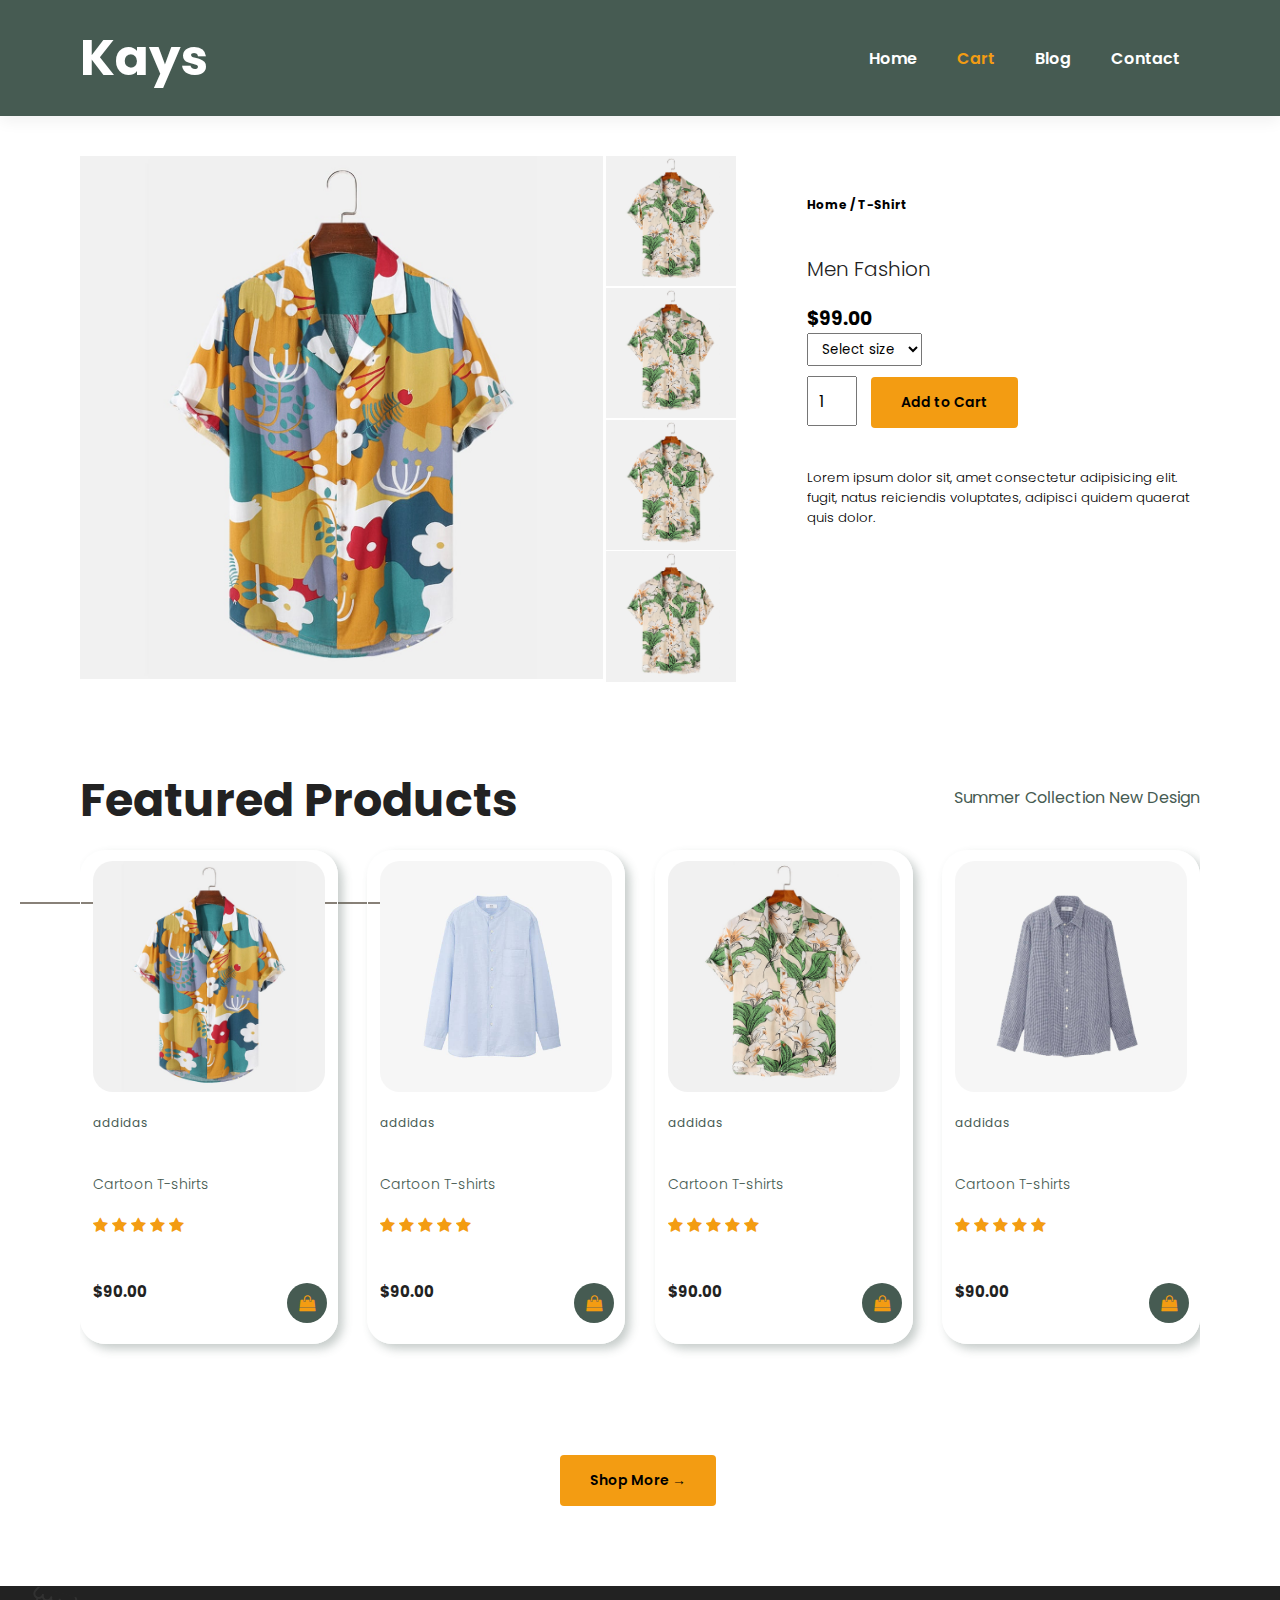
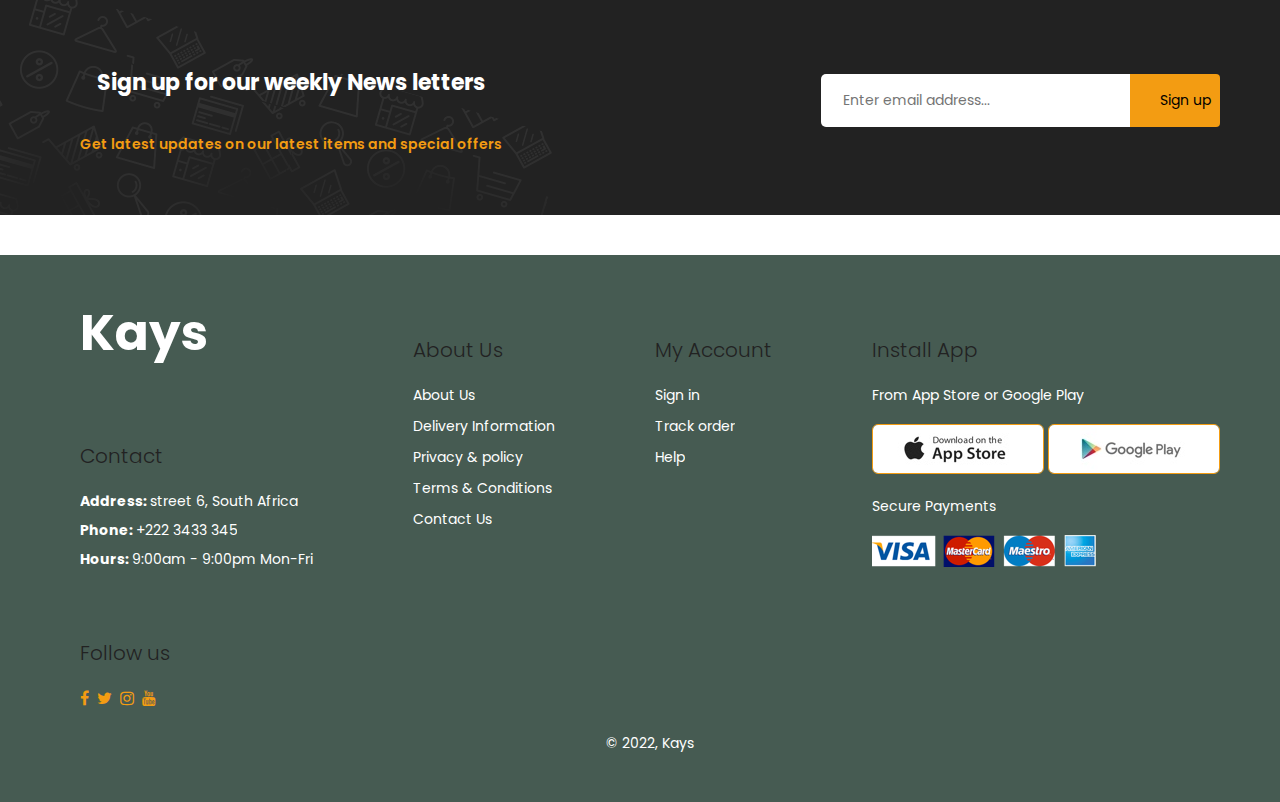
==== product.html @ 04445101 "shopping-site" ====
<!DOCTYPE html>
<html lang="en">
<head>
    <meta charset="UTF-8">
    <meta http-equiv="X-UA-Compatible" content="IE=edge">
    <meta name="viewport" content="width=device-width, initial-scale=1.0">
    <title>Shop</title>
    <link rel="stylesheet" href="style.css">
    <link href="https://fonts.googleapis.com/css2?family=Poppins:wght@300;400;500&display=swap" rel="stylesheet">
    <link rel="stylesheet" href="https://cdnjs.cloudflare.com/ajax/libs/font-awesome/4.7.0/css/font-awesome.min.css">

</head>
<body>
    <header class="header" id="header">
        <h1 class="logo">Kays</h1>

        <div class="nav"> 
            <nav class="nav-bar"> 
                <ul class="navbar" id="navbar">
                    <li><a href="index.html">Home</a></li>
                    <li><a class="active" href="shop.html">Cart</a></li>
                    <li><a href="blog.html">Blog</a></li>
                    <li><a href="#">Contact</a></li>
                </ul>
            </nav>
            
            <div class="mobile" id="mobile">
                <i class="fa fa-shopping-cart"></i>
                <i id="bar" class="fa fa-bars"></i> 
            </div>   
       </div>
            
    </header> 

    <section class="product-detail section-p1" id="product-detail">
        <div class="single-image">
            <div class="pro-image">
                <img src="img/products/f1.jpg" width="100%" id="main-img" class="main-img" alt="">
            </div>

            <div class="small-image">
                <div class="small-img-col">
                    <img src="img/products/f2.jpg" width="100%" class="small-img" alt="">
                </div>
                <div class="small-img-col">
                    <img src="img/products/f2.jpg" width="100%" class="small-img" alt="">
                </div>
                <div class="small-img-col">
                    <img src="img/products/f2.jpg" width="100%" class="small-img" alt="">
                </div>
                <div class="small-img-col">
                    <img src="img/products/f2.jpg" width="100%" class="small-img" alt="">
                </div>
            </div>
        </div>

        <div class="img-details">
            <h6>Home / T-Shirt</h6>
            <h4>Men Fashion</h4>
            <h3>$99.00</h3>
            <select>
                <option>Select size</option>
                <option>XL</option>
                <option>XXL</option>
                <option>Small</option>
                <option>Large</option>
            </select>

            <input type="number" value="1">
            <button class="btn">Add to Cart</button>
            <h5>Lorem ipsum dolor sit, amet consectetur adipisicing elit. fugit, natus reiciendis voluptates, adipisci quidem quaerat quis dolor.</h5>
        </div>
    </section>

    <section class="products section-p1 ">
        <h2>Featured Products</h2>
        <p>Summer Collection New Design</p>

        <div class="product__container">
            <div class="product">
                <img src="img/products/f1.jpg" alt="">
                <div class="descr">
                    <span>addidas</span>
                    <h5>Cartoon T-shirts</h5>
                    <div class="star">
                        <i class="fa fa-star"></i>
                        <i class="fa fa-star"></i>
                        <i class="fa fa-star"></i>
                        <i class="fa fa-star"></i>
                        <i class="fa fa-star"></i>
                    </div>
                    <h4>$90.00</h4>
                    <a href=""><i class="fa fa-shopping-bag"></i></a>
                </div>
            </div>

           

            <div class="product">
                <img src="img/products/n1.jpg" alt="">
                <div class="descr">
                    <span>addidas</span>
                    <h5>Cartoon T-shirts</h5>
                    <div class="star">
                        <i class="fa fa-star"></i>
                        <i class="fa fa-star"></i>
                        <i class="fa fa-star"></i>
                        <i class="fa fa-star"></i>
                        <i class="fa fa-star"></i>
                    </div>
                    <h4>$90.00</h4>
                    <a href=""><i class="fa fa-shopping-bag"></i></a>
                </div>
            </div>

            <div class="product">
                <img src="img/products/f2.jpg" alt="">
                <div class="descr">
                    <span>addidas</span>
                    <h5>Cartoon T-shirts</h5>
                    <div class="star">
                        <i class="fa fa-star"></i>
                        <i class="fa fa-star"></i>
                        <i class="fa fa-star"></i>
                        <i class="fa fa-star"></i>
                        <i class="fa fa-star"></i>
                    </div>
                    <h4>$90.00</h4>
                    <a href=""><i class="fa fa-shopping-bag"></i></a>
                </div>
            </div>

            <div class="product">
                <img src="img/products/n2.jpg" alt="">
                <div class="descr">
                    <span>addidas</span>
                    <h5>Cartoon T-shirts</h5>
                    <div class="star">
                        <i class="fa fa-star"></i>
                        <i class="fa fa-star"></i>
                        <i class="fa fa-star"></i>
                        <i class="fa fa-star"></i>
                        <i class="fa fa-star"></i>
                    </div>
                    <h4>$90.00</h4>
                    <a href=""><i class="fa fa-shopping-bag"></i></a>
                </div>
            </div>
        </div>
        <button class="product-btn">Shop More &rarr;</button>
    </section>

    <section class="news-letter section-p1 section-m1">
        <div class="news-text">
            <h4>Sign up for our weekly News letters</h4>
            <p>Get latest updates on our latest items and special offers</p>
       </div>
       <div class="form">
        <input type="email" placeholder="Enter email address...">
        <button class="btn-form">Sign up</button>
       </div>
    </section>

    <footer class="section-p1">
        <div class="col">
            <h1 class="logo">Kays</h1>
            <h4>Contact</h4>
            <p><strong>Address: </strong> street 6, South Africa</p>
            <p><strong>Phone: </strong> +222 3433 345</p>
            <p><strong>Hours: </strong> 9:00am - 9:00pm Mon-Fri</p>
            <div class="follow">
                <h4>Follow us</h4>
                <div class="icon">
                    <i class="fa fa-facebook"></i>
                    <i class="fa fa-twitter"></i>
                    <i class="fa fa-instagram"></i>
                    <i class="fa fa-youtube"></i>
                </div>
            </div>
        </div>

        <div class=" col">
            <h4>About Us</h4>
            <a href="#">About Us</a>
            <a href="#">Delivery Information</a>
            <a href="#">Privacy & policy</a>
            <a href="#">Terms & Conditions</a>
            <a href="#">Contact Us</a>
        </div> 
        
        <div class=" col">
            <h4>My Account</h4>
            <a href="#">Sign in</a>
            <a href="#">Track order</a>
            <a href="#">Help</a>
        </div> 

        <div class="col install">
            <h4>Install App</h4>
            <p>From App Store or Google Play</p>
            <div class="row">
                <img src="img/pay/app.jpg">
                <img src="img/pay/play.jpg">
            </div>
            <p>Secure Payments</p>
            <img src="img/pay/pay.png">
        </div>

        <div class="copyright">
            <p>&copy; 2022, Kays</p>
        </div>
    </footer>
</body>
</html>
---- style.css ----
*,
html,
body {
  margin: 0;
  padding: 0;
  box-sizing: border-box;
  font-family: "Poppins", sans-serif;
  z-index: 1;
  overflow-x: hidden;
}

#bar {
  display: none;
}

.mobile i {
  display: none;
}

.logo {
  color: white;
}

h1 {
  font-size: 50px;
  color: #222;
}

h2 {
  font-size: 46px;
  color: #222;
}

h4 {
  font-size: 20px;
  color: #222;
}

h6 {
  font-weight: 700;
  font-size: 12px;
}

p {
  font-size: 16px;
  color: #465b52;
  margin: 15px 0 20px 0;
}

.section-p1 {
  padding: 40px 80px;
}

.section-m1 {
  margin: 40px 0;
}

body {
  width: 100%;
}

/* header */
.header {
  display: flex;
  align-items: center;
  justify-content: space-between;
  padding: 20px 80px;
  background: #465b52;
  box-shadow: 0 5px 15px rgba(0, 0, 0, 0.06);
  /* overflow: hidden; */
}

#navbar {
  display: flex;
  align-items: center;
  justify-content: center;
}

#navbar li {
  list-style: none;
}

#navbar li a {
  text-decoration: none;
  padding: 0 20px;
  font-size: 16px;
  font-weight: 600;
  color: white;
  transition: 0.4s ease;
}

#navbar li a:hover,
#navbar li a.active {
  color: #f39c12;
}

#navbar li a:hover::after,
#navbar li a.active::after {
  content: "";
  width: 30%;
  height: 2px;
  background: #888178;
  position: absolute;
  bottom: -4px;
  left: 20px;
}

#mobile {
  display: none;
  align-items: center;
}

#close {
  display: none;
}

.home {
  background-image: url("img/pexels-anna-shvets-3746331.jpg");
  background-size: cover;
  background-position: contain;
  height: 90vh;
  width: 100%;
  padding: 0 88px;
  display: flex;
  flex-direction: column;
  align-items: flex-start;
  justify-content: center;
  /* overflow: hidden; */
}

.home h4 {
  padding-bottom: 15px;
}

.home h1 {
  color: #465b52;
}

.home button {
  height: 60px;
  width: 150px;
  border-radius: 5px;
}

.feature {
  display: flex;
  flex-wrap: wrap;
  align-items: center;
  justify-content: space-between;
}

.feature__box {
  width: 180px;
  text-align: center;
  padding: 25px 15px;
  box-shadow: 20px 20px 34px 20px rgba(0, 0, 0, 0.08);
  border-radius: 4px;
  margin: 15px 0;
  transition: 0.4s ease;
}

.feature__box:hover {
  box-shadow: 10px 10px 54px 10px rgba(243, 156, 18, 0.1);
  transform: scale(1.05);
}

.feature__box h6 {
  display: inline-block;
  padding: 9px 8px 6px 8px;
  line-height: 1;
  border-radius: 5px;
  color: #f39c12;
  background-color: #465b52;
}

.feature__box img {
  width: 100%;
  margin-bottom: 10px;
}

.products {
  text-align: center;
  display: flex;
  flex-wrap: wrap;
  align-items: center;
  justify-content: space-between;
  /* overflow: hidden; */
}

.products .product {
  width: 23%;
  min-width: 250px;
  padding: 10px 12px;
  border: 1px solid white;
  border-radius: 25px;
  cursor: pointer;
  box-shadow: 5px 5px 10px rgba(70, 91, 82, 0.3);
  margin: 15px 0;
  transition: 0.4s ease;
}

.star {
  color: #f39c12;
}

.products .product:hover {
  box-shadow: 20px 20px 30px rgba(70, 91, 82, 0.3);
  transform: scale(1.05);
}

.product img {
  width: 100%;
  border-radius: 20px;
}

.products .product .descr {
  text-align: start;
  padding: 10px 0;
}

.products .product .descr span {
  color: #465b52;
  font-size: 12px;
}

.products .product .descr h5 {
  /* padding-top: 7px; */
  color: #465b52;
  font-size: 14px;
}

.products .product .descr h4 {
  /* padding-top: 7px; */
  font-size: 15px;
  font-weight: 700;
  color: #222;
}

.fa-shopping-bag {
  width: 40px;
  height: 40px;
  line-height: 40px;
  border-radius: 50px;
  background-color: #465b52;
  font-weight: 500;
  color: #f39c12;
  padding: 12px;
  position: absolute;
  bottom: 20px;
  right: 10px;
}

.product {
  position: relative;
}

.products .product__container {
  display: flex;
  flex-wrap: wrap;
  align-items: center;
  justify-content: space-between;
}

.banner {
  display: flex;
  flex-direction: column;
  justify-content: center;
  align-items: center;
  text-align: center;
  background-image: url("img/banner/b2.jpg");
  background-size: cover;
  height: 40vh;
  /* overflow: hidden; */
}

.banner h4,
span {
  color: #f39c12;
}

.banner h2 {
  color: white;
  padding: 10px 0;
}

.btn {
  font-size: 14px;
  font-weight: 600;
  padding: 15px 30px;
  color: black;
  background-color: #f39c12;
  border-radius: 4px;
  cursor: pointer;
  border: none;
  transition: 0.4s;
}

.btn:hover {
  background: #465b52;
  color: white;
  transform: scale(1.04);
}

.small__banner {
  display: grid;
  grid-template-columns: repeat(2, 1fr);
  grid-gap: 2.5rem;
}

.banner-box {
  display: flex;
  flex-direction: column;
  text-align: center;
  justify-content: center;
  align-items: flex-start;
  background-image: url("img/banner/b10.jpg");
  background-repeat: no-repeat;
  min-width: 580px;
  height: 50vh;
  padding: 30px;
}

.small__banner .banner-2 {
  background-image: url("img/banner/b17.jpg");
}

.small__banner h2 {
  color: #f39c12;
  padding: 10px 0;
}

.btn-white {
  font-size: 13px;
  font-weight: 600;
  padding: 11px 30px;
  margin-top: 10px;
  color: #f39c12;
  background-color: transparent;
  border-radius: 4px;
  cursor: pointer;
  border: 1px solid white;
  outline: none;
  transition: 0.3s ease;
}

.btn-white:hover {
  background-color: #465b52;
  color: #f39c12;
  border: none;
  transform: scale(1.05);
}

.news-letter {
  display: flex;
  justify-content: space-between;
  flex-wrap: wrap;
  align-items: center;
  text-align: center;
  background-image: url("img/banner/b14.png");
  width: 1300px;
  background-repeat: no-repeat;
  /* background-position: 20% 30%; */
  background-color: #222;
  /* overflow: hidden; */
}

.news-letter h4 {
  font-size: 22px;
  font-weight: 700;
  color: white;
}

.news-letter p {
  font-size: 14px;
  font-weight: 600;
  color: #f39c12;
}

.news-letter input {
  height: 3.3rem;
  padding: 0 1.5em;
  font-size: 14px;
  width: 100%;
  border: 1px solid transparent;
  border-radius: 5px;
  outline: none;
  border-top-right-radius: 0;
  border-bottom-right-radius: 0;
}

.news-letter .form {
  display: flex;
  width: 35%;
}

.btn-form {
  white-space: nowrap;
  font-size: 14px;
  padding: 15px 30px;
  color: black;
  background-color: #f39c12;
  border-radius: 4px;
  cursor: pointer;
  border: none;
  height: 53px;
  width: 100px;
  border-top-left-radius: 0;
  border-bottom-left-radius: 0;
}

footer {
  display: flex;
  flex-wrap: wrap;
  justify-content: space-between;
  background-color: #465b52;
  width: 1300px;
}

footer .col {
  display: flex;
  flex-direction: column;
  align-items: flex-start;
  margin-bottom: 20px;
}

footer .logo {
  margin-bottom: 30px;
}

footer h4 {
  padding-bottom: 20px;
}

footer p {
  font-size: 14px;
  color: white;
  margin: 0 0 8px 0;
}

footer a {
  font-size: 14px;
  color: white;
  margin: 0 0 8px 0;
  text-decoration: none;
  margin-bottom: 10px;
}

.follow {
  margin-top: 20px;
}

.follow i {
  color: #f39c12;
  padding-right: 4px;
  cursor: pointer;
}

footer .follow i:hover,
footer a:hover {
  color: black;
}

footer .install .row img {
  border: 1px solid #f39c12;
  border-radius: 6px;
}

footer .install img {
  margin: 10px 0 15px 0;
}

footer .copyright {
  width: 100%;
  text-align: center;
}

/* media query */
@media (max-width: 799px) {
  .section-p1 {
    padding: 40px 40px;
  }

  #navbar {
    display: flex;
    flex-direction: column;
    align-items: flex-start;
    justify-content: flex-start;
    position: fixed;
    top: 0;
    right: -300px;
    height: 100vh;
    width: 300px;
    background-color: black;
    box-shadow: 0 40px 60px rgba(0, 0, 0, 0.01);
    padding: 80px 0 0 10px;
    transition: 00.3s;
  }

  #navbar.active {
    right: 0;
  }

  #navbar li {
    margin-bottom: 25px;
  }

  .mobile {
    display: flex;
    align-items: center;
  }

  .mobile i {
    color: #f39c12;
    font-size: 24px;
    padding-left: 20px;
  }

  #close {
    display: initial;
    position: absolute;
    top: 30px;
    left: 30px;
    color: #f39c12;
    font-size: 24px;
  }

  #lg-bag {
    display: none;
  }

  .home {
    height: 70vh;
    padding: 0 80px;
    background-position: top 30% right 30%;
  }

  .products .product {
    /* width: 5%; */
    padding: 15px;
  }

  .products h2 {
    text-align: center;
    font-size: 35px;
  }

  .product {
    margin: 15px;
  }

  .products .product__container {
    justify-content: space-between;
  }
}

/* prduct page*/
.product-home {
  background-color: orange;
  background-image: url("img/banner_img-removebg-preview.png");
  background-size: auto;
  height: 70vh;
  width: 100%;
  padding: 0 88px;
  display: flex;
  flex-direction: column;
  align-items: flex-start;
  justify-content: center;
}

.product-link {
  text-decoration: none;
  cursor: pointer;
  color: black;
}

.product-btn {
  font-size: 14px;
  font-weight: 600;
  padding: 15px 30px;
  margin-left: 30rem;
  margin-top: 6rem;
  color: black;
  background-color: #f39c12;
  border-radius: 4px;
  cursor: pointer;
  border: none;
  transition: 0.4s;
}

/* single page */
.product-detail {
  display: flex;
  flex-direction: row;
}

.single-image,
.small-img {
  display: flex;
}

.small-img {
  display: flex;
  flex-wrap: wrap;
  width: 25%;
}

.small-img-col {
  margin-left: 0.2rem;
  cursor: pointer;
}

.small-img-col:nth-child(2) {
  margin-top: 0.1rem;
}

.small-img-col:nth-child(3) {
  margin-top: 0.1rem;
}

.small-img-col:nth-child(4) {
  margin-top: 0.1rem;
}

.img-details,
h4,
h5 {
  font-weight: 300;
  padding: 40px 0 20px 0;
}

.img-details {
  margin-left: -20rem;
}

.img-details select {
  display: block;
  padding: 5px 10px;
  margin-bottom: 10px;
}

.img-details input {
  width: 50px;
  height: 50px;
  padding-left: 10px;
  font-size: 16px;
  margin-right: 10px;
}
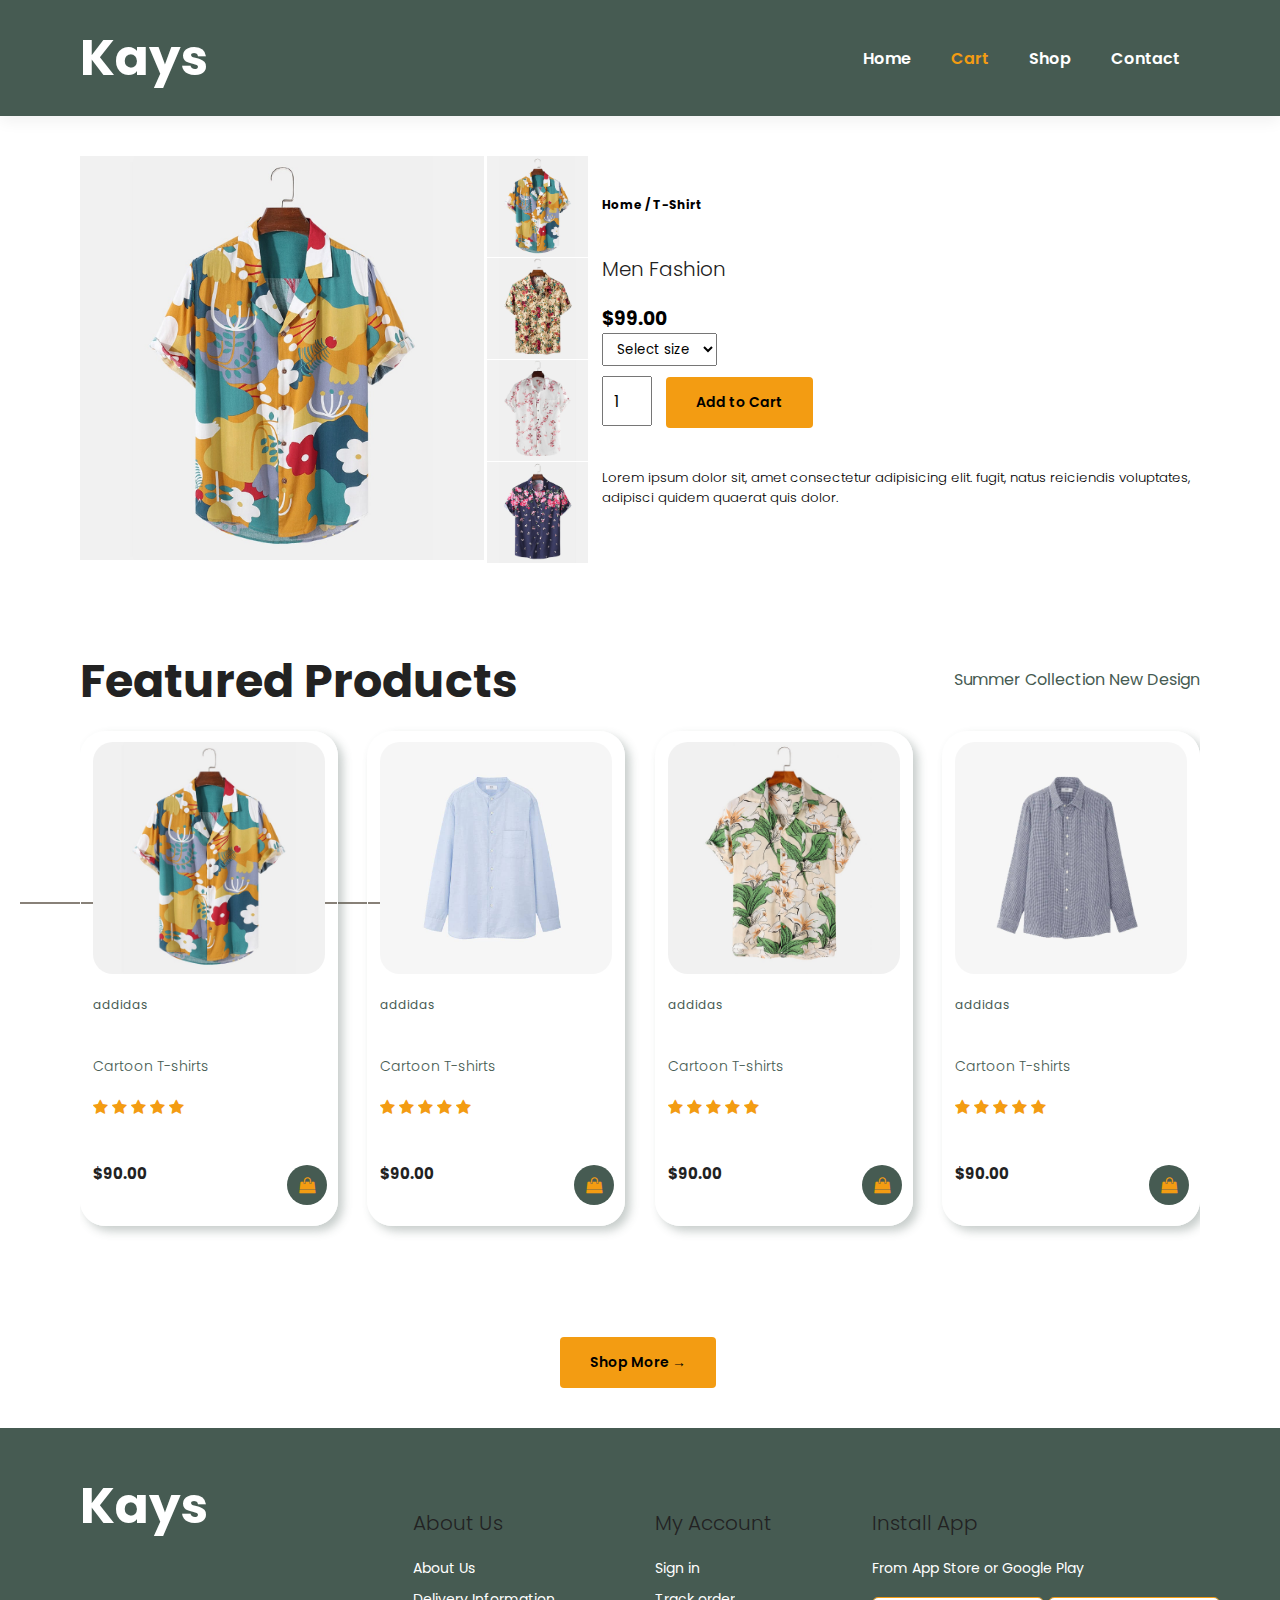
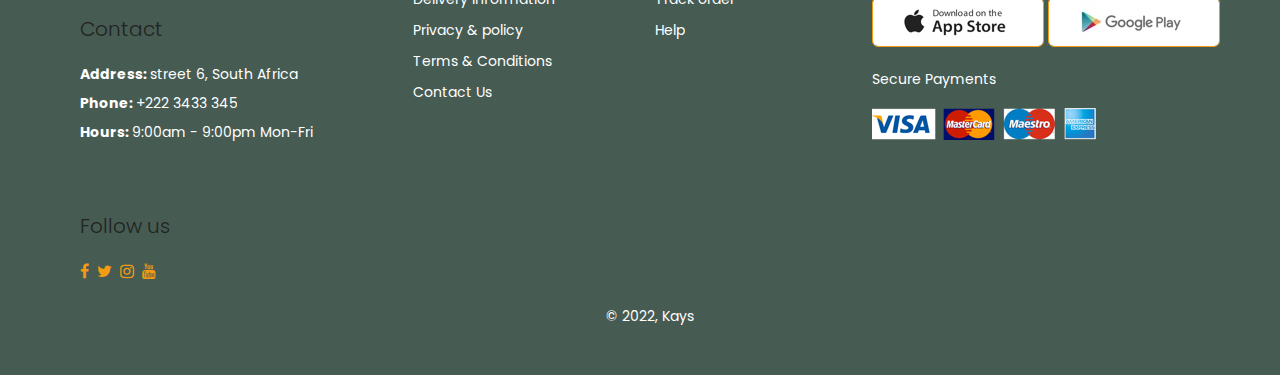
==== commit a752f804: "new changes" ====
--- a/product.html
+++ b/product.html
@@ -18,8 +18,8 @@
             <nav class="nav-bar"> 
                 <ul class="navbar" id="navbar">
                     <li><a href="index.html">Home</a></li>
-                    <li><a class="active" href="shop.html">Cart</a></li>
-                    <li><a href="blog.html">Blog</a></li>
+                    <li><a class="active" href="product.html">Cart</a></li>
+                    <li><a href="shop.html">Shop</a></li>
                     <li><a href="#">Contact</a></li>
                 </ul>
             </nav>
@@ -35,21 +35,21 @@
     <section class="product-detail section-p1" id="product-detail">
         <div class="single-image">
             <div class="pro-image">
-                <img src="img/products/f1.jpg" width="100%" id="main-img" class="main-img" alt="">
-            </div>
-
-            <div class="small-image">
-                <div class="small-img-col">
-                    <img src="img/products/f2.jpg" width="100%" class="small-img" alt="">
-                </div>
-                <div class="small-img-col">
-                    <img src="img/products/f2.jpg" width="100%" class="small-img" alt="">
-                </div>
-                <div class="small-img-col">
-                    <img src="img/products/f2.jpg" width="100%" class="small-img" alt="">
-                </div>
-                <div class="small-img-col">
-                    <img src="img/products/f2.jpg" width="100%" class="small-img" alt="">
+                <img src="img/products/f1.jpg" width="100%" id="MainImg" class="main-img" alt="">
+            </div>
+
+            <div class="small-img-group">
+                <div class="small-img-col">
+                    <img src="img/products/f1.jpg" width="100%" class="small-img" alt="">
+                </div>
+                <div class="small-img-col">
+                    <img src="img/products/f3.jpg" width="100%" class="small-img" alt="">
+                </div>
+                <div class="small-img-col">
+                    <img src="img/products/f4.jpg" width="100%" class="small-img" alt="">
+                </div>
+                <div class="small-img-col">
+                    <img src="img/products/f5.jpg" width="100%" class="small-img" alt="">
                 </div>
             </div>
         </div>
@@ -148,17 +148,6 @@
             </div>
         </div>
         <button class="product-btn">Shop More &rarr;</button>
-    </section>
-
-    <section class="news-letter section-p1 section-m1">
-        <div class="news-text">
-            <h4>Sign up for our weekly News letters</h4>
-            <p>Get latest updates on our latest items and special offers</p>
-       </div>
-       <div class="form">
-        <input type="email" placeholder="Enter email address...">
-        <button class="btn-form">Sign up</button>
-       </div>
     </section>
 
     <footer class="section-p1">
@@ -210,5 +199,7 @@
             <p>&copy; 2022, Kays</p>
         </div>
     </footer>
+
+    <script src="script.js"></script>
 </body>
 </html>--- a/style.css
+++ b/style.css
@@ -551,6 +551,108 @@
   .products .product__container {
     justify-content: space-between;
   }
+
+  .product-btn {
+    position: relative;
+    left: -12rem;
+  }
+
+  /* single page */
+  .single-image,
+  .small-img {
+    width: 80%;
+  }
+
+  .img-details {
+    position: relative;
+    right: -13rem;
+    top: -1rem;
+  }
+  .img-details,
+  button {
+    display: inline-block;
+    /* margin-bottom: 2rem; */
+  }
+
+  h6,
+  h4,
+  h5 {
+    margin-bottom: -25px;
+  }
+  .img-details h5 {
+    display: none;
+  }
+}
+
+@media (max-width: 477px) {
+  .section-p1 {
+    padding: 20px;
+  }
+  #header {
+    padding: 10px 30px;
+  }
+  h1 {
+    font-size: 38px;
+  }
+  h2 {
+    font-size: 32px;
+  }
+  .hero {
+    padding: 0 20px;
+    background-position: 55%;
+  }
+  .feature {
+    justify-content: space-between;
+  }
+  .feature .fa-box {
+    width: 155px;
+    margin: 0 0 15px 0;
+  }
+
+  .product1 .pro {
+    width: 100%;
+  }
+
+  .banner,
+  .sm-banner,
+  .banner-box {
+    height: 40vh;
+  }
+  .sm-banner .banner-box2 {
+    margin-top: 20px;
+  }
+
+  .banner3 {
+    padding: 0 20px;
+  }
+
+  .banner3 .banner-box {
+    width: 100%;
+  }
+  .newsletter {
+    padding: 40px 20px;
+  }
+  .newsletter .form {
+    width: 100%;
+  }
+  footer .copyright {
+    text-align: start;
+  }
+
+  /* single product */
+
+  .img-details {
+    position: relative;
+    top: 30rem;
+    left: 20rem;
+  }
+
+  .product-btn {
+    position: relative;
+    left: 20rem;
+    width: 50%;
+    margin-left: -50rem;
+  }
 }
 
 /* prduct page*/
@@ -593,6 +695,12 @@
   flex-direction: row;
 }
 
+.product-detail,
+.single-image {
+  width: 100%;
+  margin-right: 0;
+}
+
 .single-image,
 .small-img {
   display: flex;
@@ -629,7 +737,7 @@
 }
 
 .img-details {
-  margin-left: -20rem;
+  margin-left: -18rem;
 }
 
 .img-details select {
